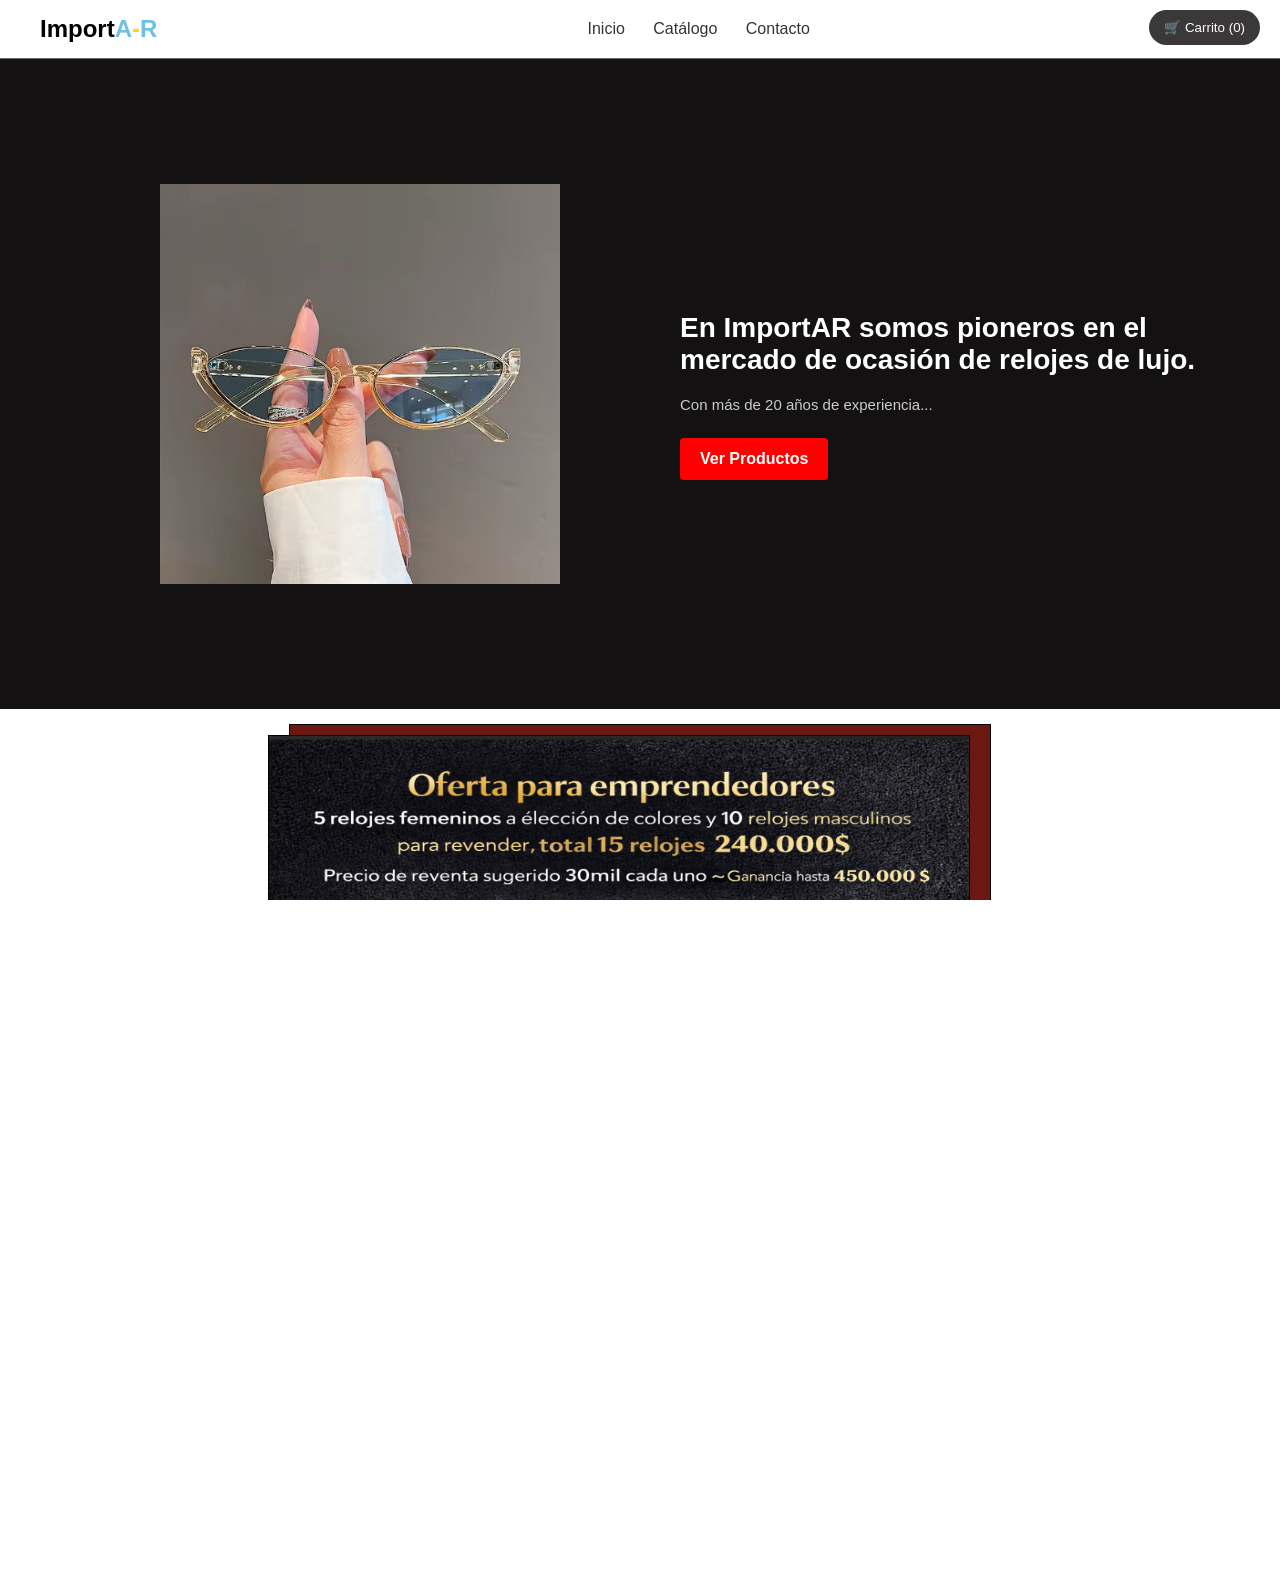
==== index.html @ 0181e174 "Add files via upload" ====
<!DOCTYPE html>
<html lang="es">
<head>
    <meta charset="UTF-8">
    <title>ImportAR</title>
    <link rel="stylesheet" href="styles.css">
</head>
<body>
<!--=====================================================HEADER-->
<header class="header">
    <div class="logo">Import<span class="a">A</span><span class="guion">-</span><span class="r">R</span></div>

    <nav class="nav">
        <a href="#inicio">Inicio</a>
        <a href="#catalogo">Catálogo</a>
        <a href="#" id="btncontact">Contacto</a>
    </nav>

<!--========================================== SECCIÓN CARRITO -->
<section class="carrito">

    <button class="btn-carrito" onclick="abrirCarrito()">🛒 Carrito (<span id="contadorCarrito">0</span>)</button>

    <div class="carrito-lateral" id="carritoLateral">
    <div class="carrito-header">
        <h2>Tu Carrito</h2>
        <span onclick="cerrarCarrito()" class="cerrar-carrito">&times;</span>
    </div>

    <div id="listaCarrito" class="carrito-items"></div>

    <div class="carrito-footer">
        <h3>Total: $<span id="total">0</span></h3>
        <button onclick="enviarWhatsApp()">Finalizar pedido</button>
    </div>
</div>

<div class="overlay" id="overlay" onclick="cerrarCarrito()"></div>
</section>
</header>

<!--================================================SECCION HERO-->
<section id="inicio" class="hero">
    <div class="hero-images">
        <img src="/img/LentesClaros_Galeria.png" class="hero-img active">
        <img src="/img/Relojdeputo_galeria.png" class="hero-img">
        <img src="/img/LentesOscuros_galeria.png" class="hero-img">
        <img src="/img/Relojnegro_galeria.png" class="hero-img">
        <img src="/img/Relojdeputo2_galeria.png" class="hero-img">
        <img src="/img/RelojPlata_galeria.png" class="hero-img">
    </div>


    <div class="hero-text">
        <h1>En ImportAR somos pioneros en el mercado de ocasión de relojes de lujo.</h1>
        <p>Con más de 20 años de experiencia... </p>
        <a href="#catalogo" class="btn_ver_relojes">Ver Productos</a>
    </div>
</section>

<!-- IMAGEN PROMO EMPRENDEDORES-->
<div class="ofertaimg">
    <img src="img/promo emprendedores.jpeg" class="ofertaimg__img">
</div>

<!--================================================ CATÁLOGO -->
<section class="catalogo" id="catalogo">
    <h2>PROMO EMPRENDEDORES</h2>

    <div class="producto">
        <img src="img/RelojPlata_PlataNegro.png" alt="Reloj deportivo">
        <h3>Relojes</h3>
        <button onclick="abrirModal()">Ver más modelos</button>
    </div>
<!--=========================SECCION DEL MODAL DE RELOJES EN CATALOGO-->
<div class="modal" id="modalRelojes">
    <div class="modal-contenido">
        <span class="cerrar" onclick="cerrarModal()">&times;</span>
        <h2>Modelos disponibles</h2>

        <div class="modelos-grid">

            <div class="modelo">
                <img src="img/RelojPlata_BlancoPlata.png">
                <h4>Reloj Plata Fondo Blanco</h4>
                <p>$30.000</p>
                <button onclick="agregarAlCarrito('Reloj Plata Fondo Blanco', 30.000, 'img/RelojPlata_BlancoPlata.png')">Agregar</button>
            </div>

            <div class="modelo">
                <img src="img/RelojPlata_PlataNegro.png">
                <h4>Reloj plata Fondo Negro</h4>
                <p>$30.000</p>
                <button onclick="agregarAlCarrito('Reloj Plata Fondo negro',30.000, 'img/RelojPlata_PlataNegro.png')">Agregar</button>
            </div>

            <div class="modelo">
                <img src="img/RelojNegro_NegroPlata.png">
                <h4>Reloj Negro fondo Negro c/Plata</h4>
                <p>$30.000</p>
                <button onclick="agregarAlCarrito('Reloj Negro Fondo Negro c/plata', 30.000, 'img/RelojNegro_NegroPlata.png')">Agregar</button>
            </div>

            <div class="modelo">
                <img src="img/RelojNegro_OroNegro.png">
                <h4>Reloj Negro Fondo Negro c/Oro</h4>
                <p>$30.000</p>
                <button onclick="agregarAlCarrito('Reloj Negro Fondo Negro c/Oro', 30.000, 'img/RelojNegro_OroNegro.png')">Agregar</button>
            </div>

            <div class="modelo">
                <img src="img/Reloj_MultiNegro.png">
                <h4>Reloj Multi Fondo Negro</h4>
                <p>$30.000</p>
                <button onclick="agregarAlCarrito('Reloj Multi Fondo Negro', 30.000, 'img/Reloj_MultiNegro.png')">Agregar</button>
            </div>

            <div class="modelo">
                <img src="img/RelojDorado_OroNegro.png">
                <h4>Reloj Dorado Fondo Negro</h4>
                <p>$30.000</p>
                <button onclick="agregarAlCarrito('Reloj Dorado Fondo Negro', 30.000, 'img/RelojDorado_OroNegro.png')">Agregar</button>
            </div>

            <div class="modelo">
                <img src="img/Relojdeputo2_galeria.png">
                <h4>Reloj de cuero Marron</h4>
                <p>$25.000</p>
                <button onclick="agregarAlCarrito('Reloj Cuero Marron', 25000, 'img/Relojdeputo2_galeria.png')">Agregar</button>
            </div>

            <div class="modelo">
                <img src="img/Relojdeputo_galeria.png">
                <h4>Reloj Cuero Negro fondo blanco</h4>
                <p>$25.000</p>
                <button onclick="agregarAlCarrito('Reloj Negro Fondo Blanco', 25000, 'img/Relojdeputo_galeria.png')">Agregar</button>
            </div>

            <div class="modelo">
                <img src="img/reloj cuero fondo negro roma.png">
                <h4>Reloj Cuero Negro fondo negro Roma</h4>
                <p>$25.000</p>
                <button onclick="agregarAlCarrito('Reloj cuero negro fondo negro Roma', 25000, 'img/Reloj cuero fondo negro roma.png')">Agregar</button>
            </div>
        </div>
    </div>
</div>


</section>

<!--=========================================SECCION CONTACTO-->
<section id="contacto" class="contacto">
    <div id="modalContacto" class="modal">
    <div class="modal-content">

        <span class="close">&times;</span>

        <h2>Contacto</h2>
        <h1>Te resolvemos tus dudas</h1>
        <p class="sub">
            Escríbenos y te respondemos lo antes posible
        </p>

        <form class="contact-form">
            <div class="row">
                <input type="text" placeholder="Nombre" required>
                <input type="email" placeholder="Email" required>
            </div>

            <input type="text" placeholder="Asunto del mensaje" required>

            <textarea placeholder="Dinos en qué te podemos ayudar" required></textarea>

            <button type="submit" class="btn-enviar">
                Enviar mensaje
            </button>
        </form>

        </div>
    </div>
        <script>
            const btnContacto = document.getElementById("btncontact");
            const modal = document.getElementById("modalContacto");
            const closeBtn = document.querySelector(".close");

            btnContacto.addEventListener("click", () => {
    modal.style.display = "flex";
});

            closeBtn.addEventListener("click", () => {
            modal.style.display = "none";
            });

            window.addEventListener("click", e => {
    if (e.target === modal) {
        modal.style.display = "none";
    }
});
        </script>
</section>

<script src="script.js"></script>
</body>
</html>
---- styles.css ----
body, html{
    margin: 0;
    padding: 0;
    margin-bottom: 30px;
    width: 100%;
    height: 100%;
    box-sizing: border-box;
    overflow-x: hidden;
    font-family: Arial, sans-serif;
    
}


.header {
    display: flex;
    justify-content: space-between;
    align-items: center;
    padding: 15px 40px;
    background: #fff;
    border-bottom: 1px solid #696d69;
    position: sticky;
    top: 0;
    z-index: 1000;
    background: white;
}


.logo {
    font-size: 24px;
    font-weight: bold;
    ;
}

.logo .a {
    color: #6ec1e4;
}
.logo .guion{
    color: #ffd700;
}
.logo .r{
    color: #6ec1e4;
}
.nav a {
    margin: 0 12px;
    text-decoration: none;
    color: #333;
}

.header-icons span {
    margin-left: 15px;
    cursor: pointer;
}
/* CATALOGO Y CARRITO */
.catalogo_h2{
    text-align: center;
}
.catalogo {
    padding: 40px;
    text-align: center;
}

.producto {
    width: 220px;
    background: #1f2933;
    border-radius: 12px;
    overflow: hidden;
    box-shadow: 0 8px 20px rgba(0,0,0,0.4);
    text-align: center;
    padding-bottom: 15px;
    transition: transform 0.2s ease, box-shadow 0.2s ease;
}

.producto:hover {
    transform: translateY(-5px);
    box-shadow: 0 12px 25px rgba(0,0,0,0.6);
}

.producto img {
    width: 100%;
    height: 180px;
    border-radius: 12px;
    object-fit: contain;
    padding: 4px 4px 4px 0;
}

.producto h3 {
    font-size: 16px;
    margin: 10px 0 5px;
    color: white;
}

.producto button {
    background: #6b1812;
    color: white;
    border: none;
    padding: 8px 12px;
    border-radius: 6px;
    cursor: pointer;
    font-size: 14px;
    transition: background 0.2s;
}

.producto button:hover {
    background: #c42c22;
}

.producto, .modelo {
    background: #222;
    padding: 15px;
    border-radius: 10px;
    color: white;
    box-sizing: border-box;
}

.producto img, .modelo img {
    width: 100%;
    border-radius: 10px;
}

button {
    background: #962017;
    color: white;
    border: none;
    padding: 10px;
    margin-top: 10px;
    cursor: pointer;
    border-radius: 5px;
}

/* MODAL */
.modal {
    display: none;
    position: fixed;
    inset: 0;
    background: rgba(0,0,0,0.8);
}

.modal h2{
    color: #fff;
}
.modal-contenido {
    background: #3a0101;
    margin: 15px auto;
    padding: 20px;
    width: 50%;
    border-radius: 0px;
    max-height: 500px;
    overflow-y: scroll;
}

.modelos-grid {
    display: grid;
    grid-template-columns: repeat(auto-fit, minmax(120px,1fr));
    gap: 10px;
    
}

.cerrar {
    float: right;
    font-size: 30px;
    cursor: pointer;
    color: #fff;
}

/* BOTON CARRITO */
.btn-carrito {
    position: fixed;
    top: 0px;
    right: 20px;
    background: #3a3838;
    color: white;
    border: none;
    padding: 10px 15px;
    border-radius: 30px;
    cursor: pointer;
    z-index: 1001;
}

/* PANEL LATERAL */
.carrito-lateral {
    position: fixed;
    top: 0;
    right: -400px;
    width: 350px;
    max-height: 600px;
    overflow-y: scroll;
    background: #111;
    color: white;
    box-shadow: -5px 0 15px rgba(0,0,0,0.5);
    transition: right 0.4s ease;
    display: flex;
    flex-direction: column;
    z-index: 1002;
}

.carrito-lateral.abierto {
    right: 0;
}

.carrito-header {
    display: flex;
    justify-content: space-between;
    padding: 10px;
    border-bottom: 1px solid #333;
}

.carrito-items {
display: grid;
    gap: 20px;
    background: #1f2933;
    padding: 15px;
    border-radius: 8px;
    margin-bottom: 15px;
}

.carrito-img {
    width: 60px;
    height: 60px;
    object-fit: cover;
    border-radius: 6px;
}

.carrito-info {
    flex: 1;
}

.carrito-botones button {
    margin-right: 5px;
}

.carrito-footer {
    padding: 15px;
    border-top: 1px solid #333;
}

.cerrar-carrito {
    font-size: 25px;
    cursor: pointer;
}

/* FONDO OSCURO */
.overlay {
    position: fixed;
    inset: 0;
    background: rgba(0,0,0,0.6);
    display: none;
    z-index: 1000;
}

.overlay.activo {
    display: block;
}



/* HERO */
.hero {
    display: flex;
    align-items: center;
    justify-content: space-between;
    gap: 40px;
    background: #131111;
    color: #fff;
    padding: 10px 80px;
    min-height: 70vh;
}


.hero-images {
    position: relative;
    flex: 1;
    height: 100%;
    min-height: 400px;
}

.hero-text {
    max-width: 520px;
    flex: 1;
}

.hero-text h1 {
    font-size: 28px;
    margin-bottom: 20px;
}

.hero-text p {
    font-size: 15px;
    margin-bottom: 25px;
    color: #ccc;
}

.btn_ver_relojes{
    display: inline-block;
    background: red;
    color: #fff;
    padding: 12px 20px;
    text-decoration: none;
    border-radius: 4px;
    font-weight: bold;
}
.hero-img {
    position: absolute;
    inset: 0;
    width: 100%;
    height: 100%;
    object-fit: contain; /* probá cover si querés más impacto */
    opacity: 0;
    transition: opacity 0.8s ease;
}

.hero-img.active {
    opacity: 1;
}


/* CLICK HOVER */
.nav a {
    transition: transform 0.2s ease;
}

.nav a:active {
    transform: scale(0.9);
}

/* RESPONSIVE */
@media (max-width: 900px) {
    .hero {
        flex-direction: column;
        text-align: center;
    }

    .hero-images {
        justify-content: center;
        margin-bottom: 30px;
    }
}

/*SECCION CONTACTO*/
.contact_h2{
    text-align: center;
}

/* BOTÓN */
.btn-contacto {
    background: none;
    border: none;
    font-size: 16px;
    cursor: pointer;
}

/* FONDO OSCURO */
.modal {
    display: none;
    position: fixed;
    inset: 0;
    background: rgba(0,0,0,0.6);
    z-index: 2000;
    align-items: center;
    justify-content: center;
}

/* CAJA */
.modal-content {
    background: white;
    width: 90%;
    max-width: 700px;
    padding: 40px;
    position: relative;
    border-radius: 8px;
}

/* CERRAR */
.close {
    position: absolute;
    top: 15px;
    right: 20px;
    font-size: 26px;
    cursor: pointer;
}

/* TEXTO */
.modal-content h2 {
    font-size: 14px;
    color: #999;
}

.modal-content h1 {
    margin: 10px 0;
}

.sub {
    color: red;
    margin-bottom: 20px;
}

/* FORM */
.contact-form .row {
    display: flex;
    gap: 15px;
}

.contact-form input,
.contact-form textarea {
    width: 100%;
    padding: 12px;
    margin-bottom: 15px;
    border: 1px solid #ddd;
    font-size: 14px;
}

.contact-form textarea {
    min-height: 120px;
    resize: none;
}

/* BOTÓN ENVIAR */
.btn-enviar {
    background: #ff0303;
    color: white;
    border: none;
    padding: 14px;
    font-size: 16px;
    cursor: pointer;
    border-radius: 30px;
    width: 100%;
}

.btn-enviar:hover {
    background: #c40000;
}
/* TERMINA SECCION MODAL CONTACTO */

.ofertaimg{
    background-color: #6b1812;
    margin: auto;
    margin-top: 15px;
    height: 400px;
    width: 700px;
    position: relative;
    border: solid, 1px, #000;
}

.ofertaimg__img{
    position: absolute;
    top: 10px;
    width: 700px;
    height: 400px;
    right: 20px;
    border: solid 1px #000;
}
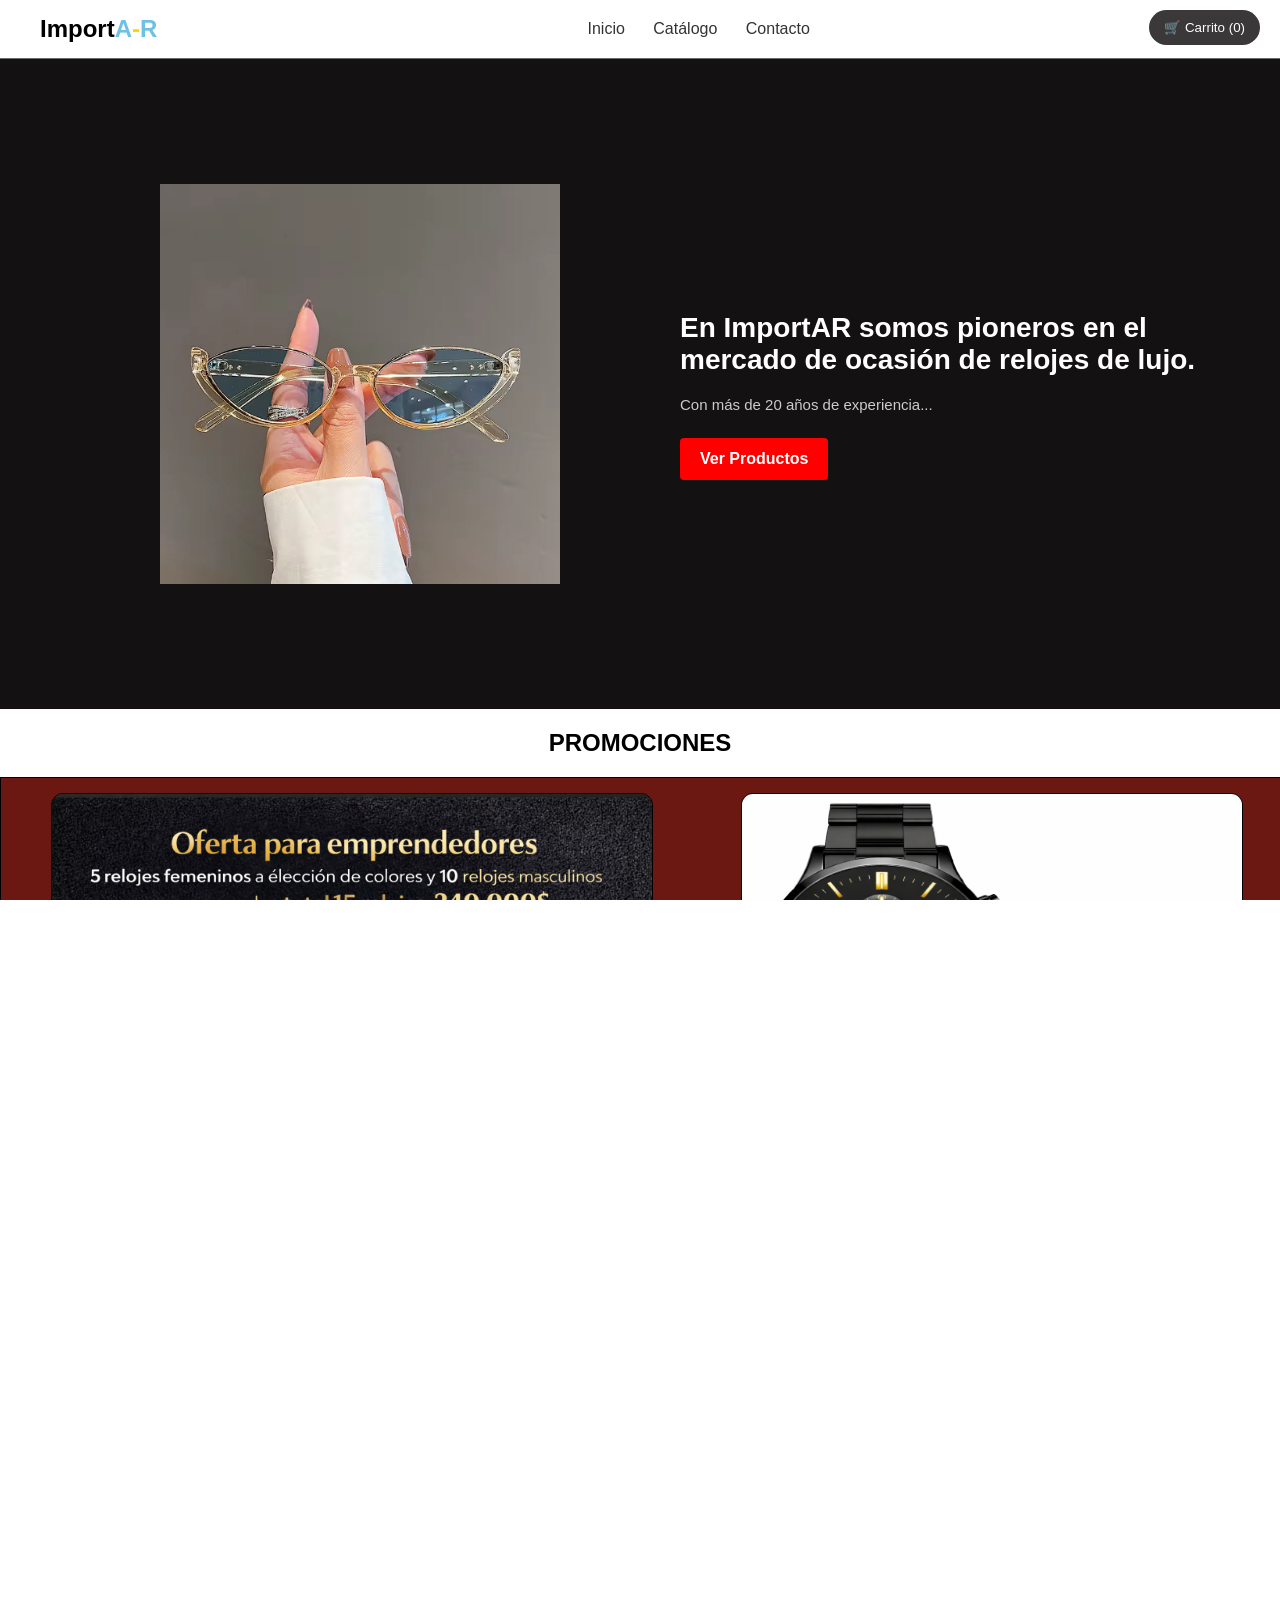
==== commit b12d3faa: "patch 0.0.1 Se agregaron promociones y el css necesario para que tengan interacción en la pagina" ====
--- a/index.html
+++ b/index.html
@@ -58,14 +58,16 @@
     </div>
 </section>
 
-<!-- IMAGEN PROMO EMPRENDEDORES-->
+<!-- IMAGEN PROMOS-->
+    <h2 class="promociones">PROMOCIONES</h2>
 <div class="ofertaimg">
     <img src="img/promo emprendedores.jpeg" class="ofertaimg__img">
+    <img src="img/Promo minorista.jpeg" class="ofertaimg__img img--img">
 </div>
 
 <!--================================================ CATÁLOGO -->
 <section class="catalogo" id="catalogo">
-    <h2>PROMO EMPRENDEDORES</h2>
+    <h2>CATALOGO</h2>
 
     <div class="producto">
         <img src="img/RelojPlata_PlataNegro.png" alt="Reloj deportivo">
--- a/styles.css
+++ b/styles.css
@@ -430,21 +430,42 @@
 }
 /* TERMINA SECCION MODAL CONTACTO */
 
+.promociones{
+    text-align: center;
+    font-weight: bold;
+}
+
 .ofertaimg{
     background-color: #6b1812;
-    margin: auto;
-    margin-top: 15px;
-    height: 400px;
-    width: 700px;
+    display: grid;
+    height: 500px;
+    width: 100%;
     position: relative;
     border: solid, 1px, #000;
 }
 
 .ofertaimg__img{
     position: absolute;
-    top: 10px;
-    width: 700px;
+    border-radius: 12px;
+    margin-left: 50px;
+    top: 15px;
+    width: 600px;
     height: 400px;
-    right: 20px;
     border: solid 1px #000;
+}
+
+.ofertaimg__img:hover{
+    transform: translateY(-5px);
+
+}
+
+.img--img{
+    left: 690px;
+    width: 500px;
+    height: 400px;
+    border-radius: 12px;
+}
+
+.img--img:hover{
+    transform: translateY(-5px);
 }
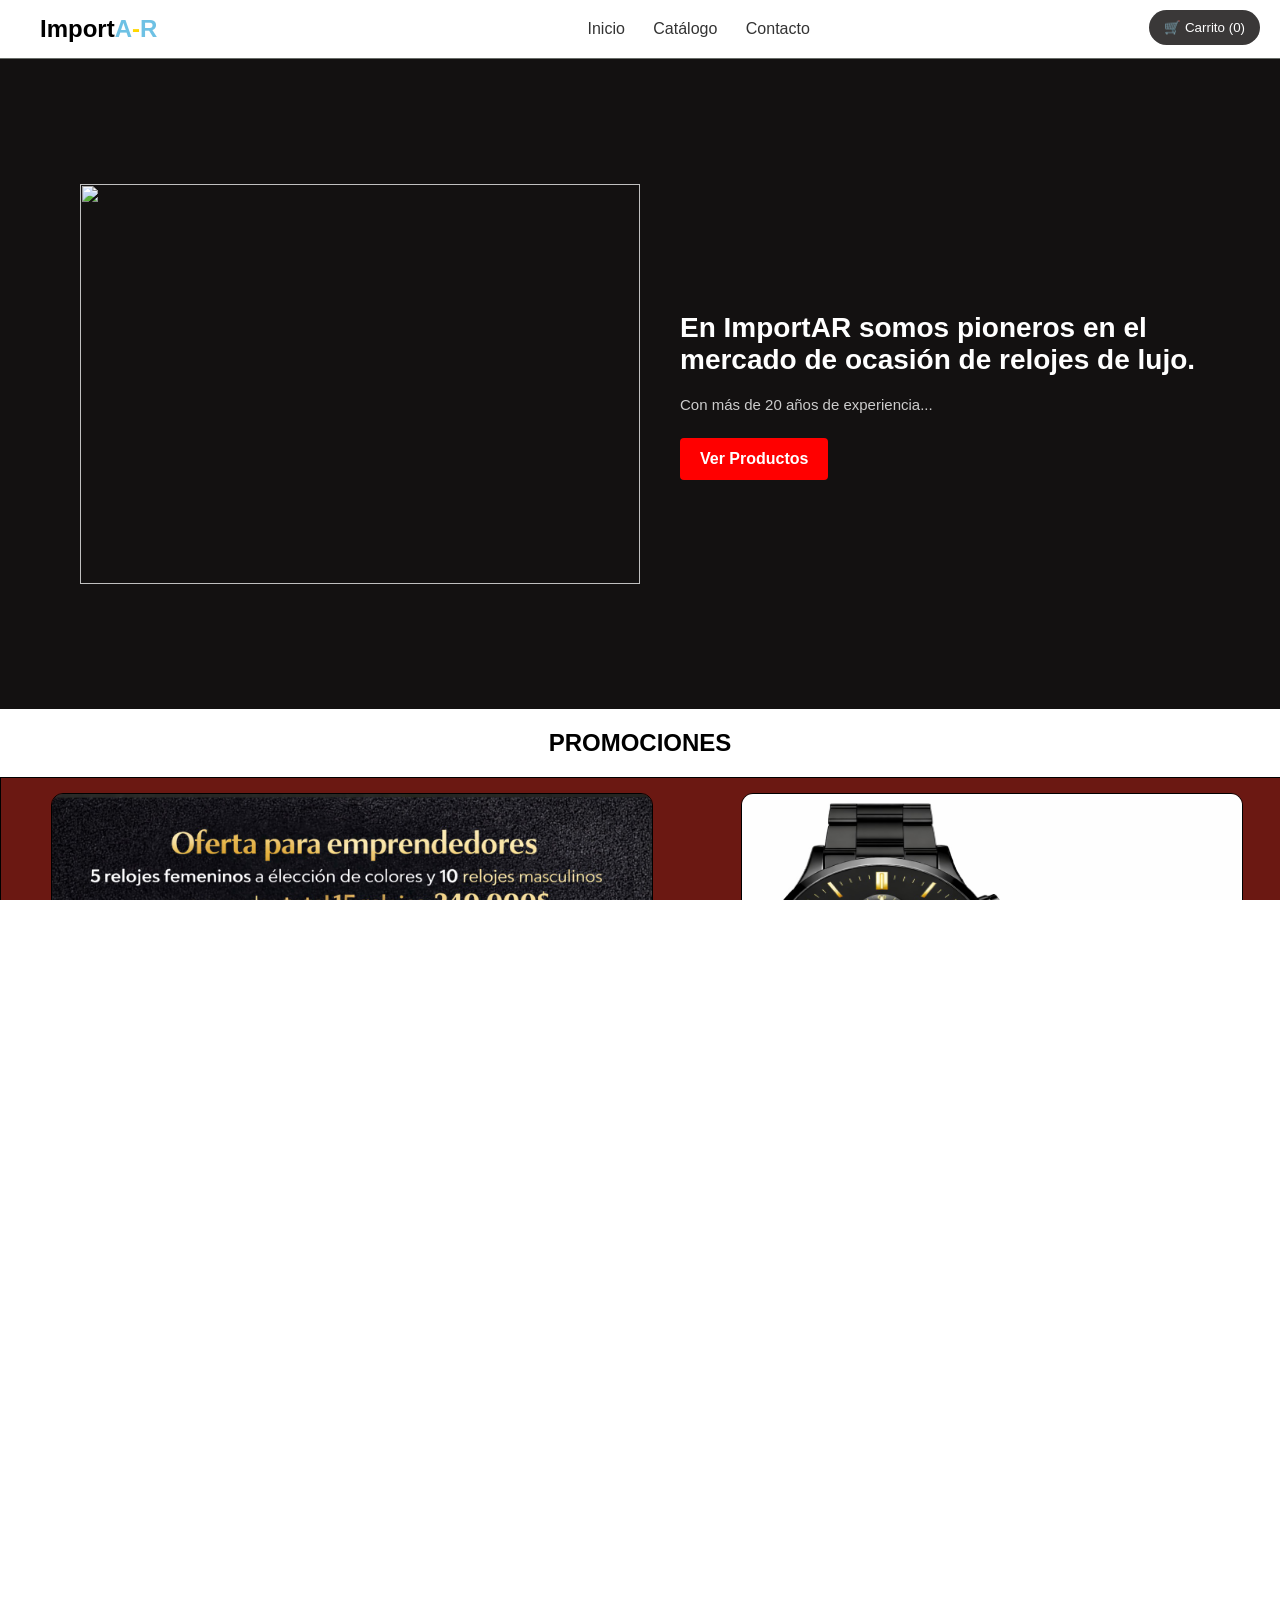
==== commit 4c06f575: "Update index.html" ====
--- a/index.html
+++ b/index.html
@@ -42,12 +42,12 @@
 <!--================================================SECCION HERO-->
 <section id="inicio" class="hero">
     <div class="hero-images">
-        <img src="/img/LentesClaros_Galeria.png" class="hero-img active">
-        <img src="/img/Relojdeputo_galeria.png" class="hero-img">
-        <img src="/img/LentesOscuros_galeria.png" class="hero-img">
-        <img src="/img/Relojnegro_galeria.png" class="hero-img">
-        <img src="/img/Relojdeputo2_galeria.png" class="hero-img">
-        <img src="/img/RelojPlata_galeria.png" class="hero-img">
+        <img src=."/img/LentesClaros_Galeria.png" class="hero-img active">
+        <img src="./img/Relojdeputo_galeria.png" class="hero-img">
+        <img src="./img/LentesOscuros_galeria.png" class="hero-img">
+        <img src="./img/Relojnegro_galeria.png" class="hero-img">
+        <img src="./img/Relojdeputo2_galeria.png" class="hero-img">
+        <img src="./img/RelojPlata_galeria.png" class="hero-img">
     </div>
 
 
@@ -204,4 +204,5 @@
 
 <script src="script.js"></script>
 </body>
-</html>+
+</html>
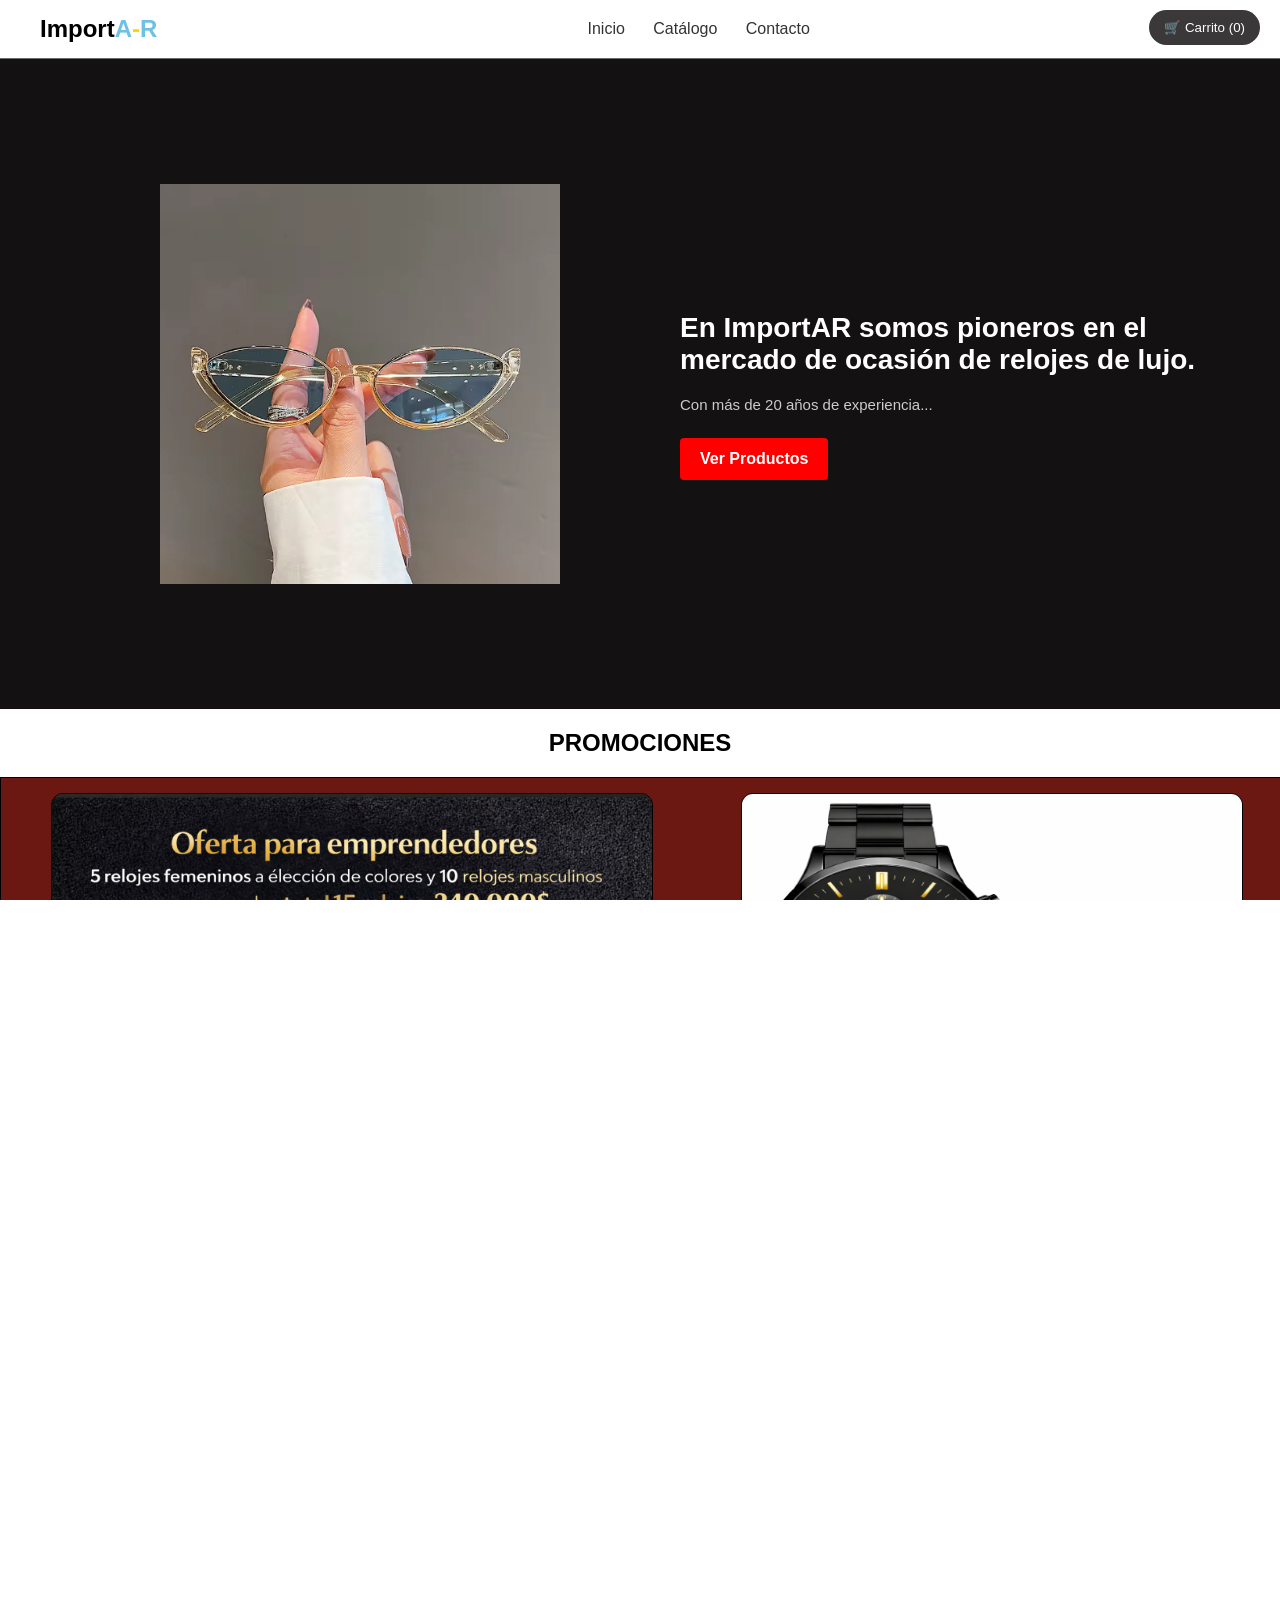
==== commit 26dcc608: "Update index.html" ====
--- a/index.html
+++ b/index.html
@@ -42,12 +42,12 @@
 <!--================================================SECCION HERO-->
 <section id="inicio" class="hero">
     <div class="hero-images">
-        <img src=."/img/LentesClaros_Galeria.png" class="hero-img active">
-        <img src="./img/Relojdeputo_galeria.png" class="hero-img">
-        <img src="./img/LentesOscuros_galeria.png" class="hero-img">
-        <img src="./img/Relojnegro_galeria.png" class="hero-img">
-        <img src="./img/Relojdeputo2_galeria.png" class="hero-img">
-        <img src="./img/RelojPlata_galeria.png" class="hero-img">
+        <img src="img/LentesClaros_Galeria.png" class="hero-img active">
+        <img src="img/Relojdeputo_galeria.png" class="hero-img">
+        <img src="img/LentesOscuros_galeria.png" class="hero-img">
+        <img src="img/Relojnegro_galeria.png" class="hero-img">
+        <img src="img/Relojdeputo2_galeria.png" class="hero-img">
+        <img src="img/RelojPlata_galeria.png" class="hero-img">
     </div>
 
 
@@ -206,3 +206,4 @@
 </body>
 
 </html>
+
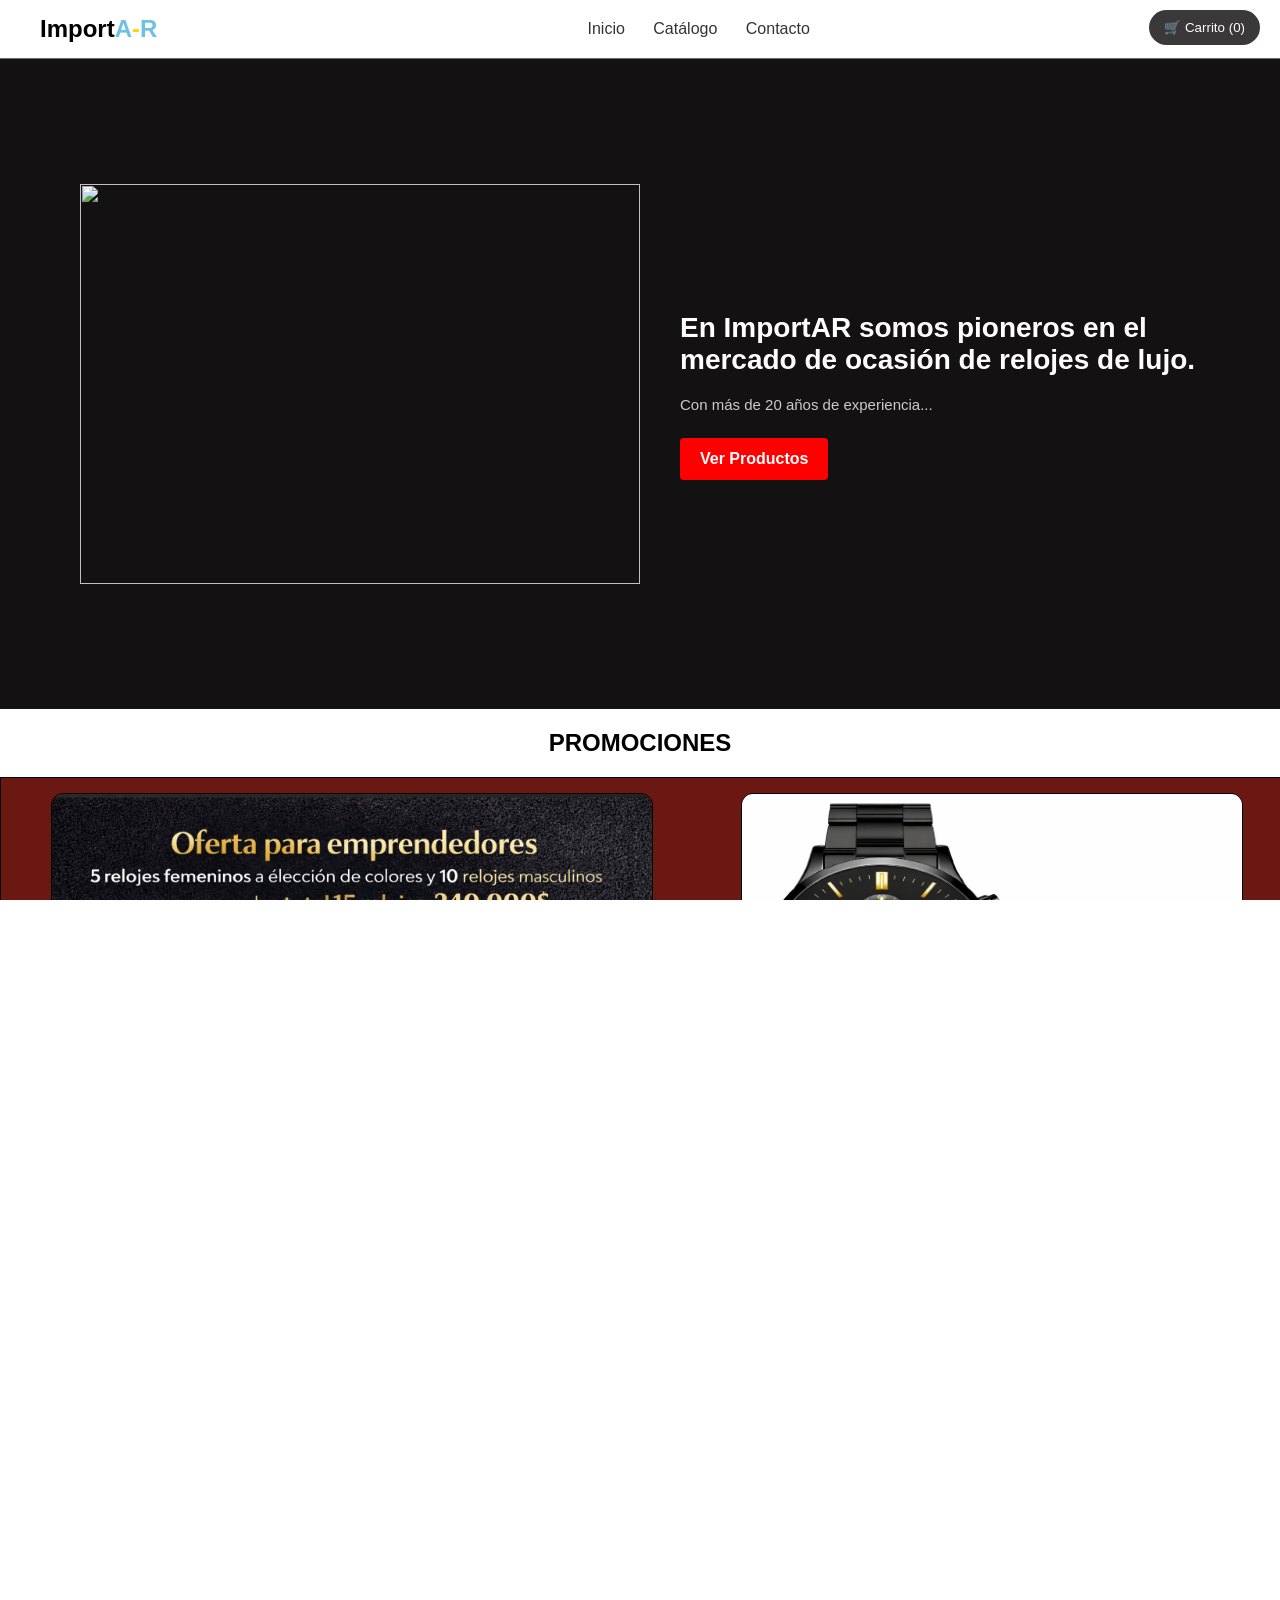
==== commit cb23f0ab: "Update index.html" ====
--- a/index.html
+++ b/index.html
@@ -42,7 +42,7 @@
 <!--================================================SECCION HERO-->
 <section id="inicio" class="hero">
     <div class="hero-images">
-        <img src="img/LentesClaros_Galeria.png" class="hero-img active">
+        <img src="/img/galeria1.png" class="hero-img active">
         <img src="img/Relojdeputo_galeria.png" class="hero-img">
         <img src="img/LentesOscuros_galeria.png" class="hero-img">
         <img src="img/Relojnegro_galeria.png" class="hero-img">
@@ -207,3 +207,4 @@
 
 </html>
 
+
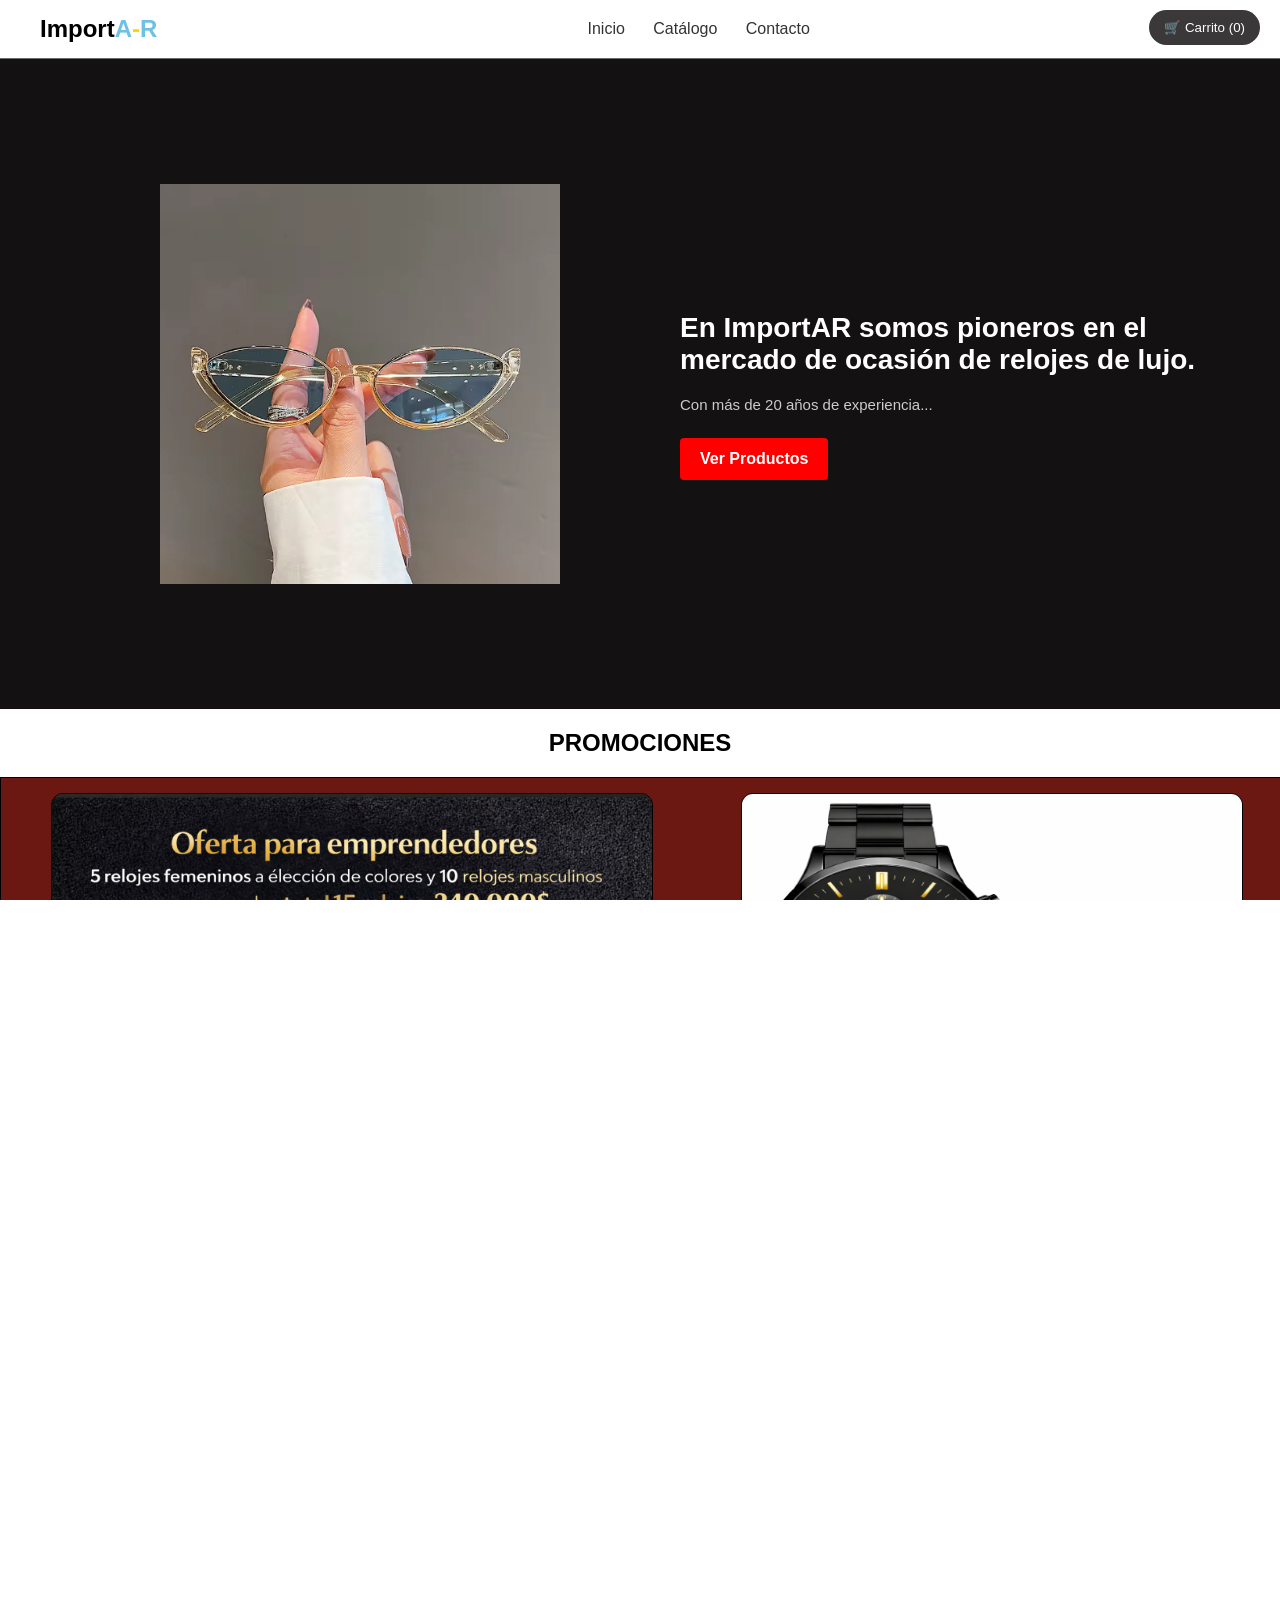
==== commit 7c496249: "parche 0.0.2 Estoy intentando que funcione la galeria en el hero" ====
--- a/index.html
+++ b/index.html
@@ -42,12 +42,12 @@
 <!--================================================SECCION HERO-->
 <section id="inicio" class="hero">
     <div class="hero-images">
-        <img src="/img/galeria1.png" class="hero-img active">
-        <img src="img/Relojdeputo_galeria.png" class="hero-img">
-        <img src="img/LentesOscuros_galeria.png" class="hero-img">
-        <img src="img/Relojnegro_galeria.png" class="hero-img">
-        <img src="img/Relojdeputo2_galeria.png" class="hero-img">
-        <img src="img/RelojPlata_galeria.png" class="hero-img">
+        <img src="img/galeria/galeria1.png" class="hero-img active">
+        <img src="img/galeria/galeria2.png" class="hero-img">
+        <img src="img/galeria/galeria3.png" class="hero-img">
+        <img src="img/galeria/galeria4.png" class="hero-img">
+        <img src="img/galeria/galeria5.png" class="hero-img">
+        <img src="img/galeria/galeria6.png" class="hero-img">
     </div>
 
 
@@ -142,7 +142,7 @@
                 <img src="img/reloj cuero fondo negro roma.png">
                 <h4>Reloj Cuero Negro fondo negro Roma</h4>
                 <p>$25.000</p>
-                <button onclick="agregarAlCarrito('Reloj cuero negro fondo negro Roma', 25000, 'img/Reloj cuero fondo negro roma.png')">Agregar</button>
+                <button onclick="agregarAlCarrito('Reloj cuero negro fondo negro Roma', 25000, '/img/Reloj cuero fondo negro roma.png')">Agregar</button>
             </div>
         </div>
     </div>
@@ -204,7 +204,4 @@
 
 <script src="script.js"></script>
 </body>
-
-</html>
-
-
+</html>
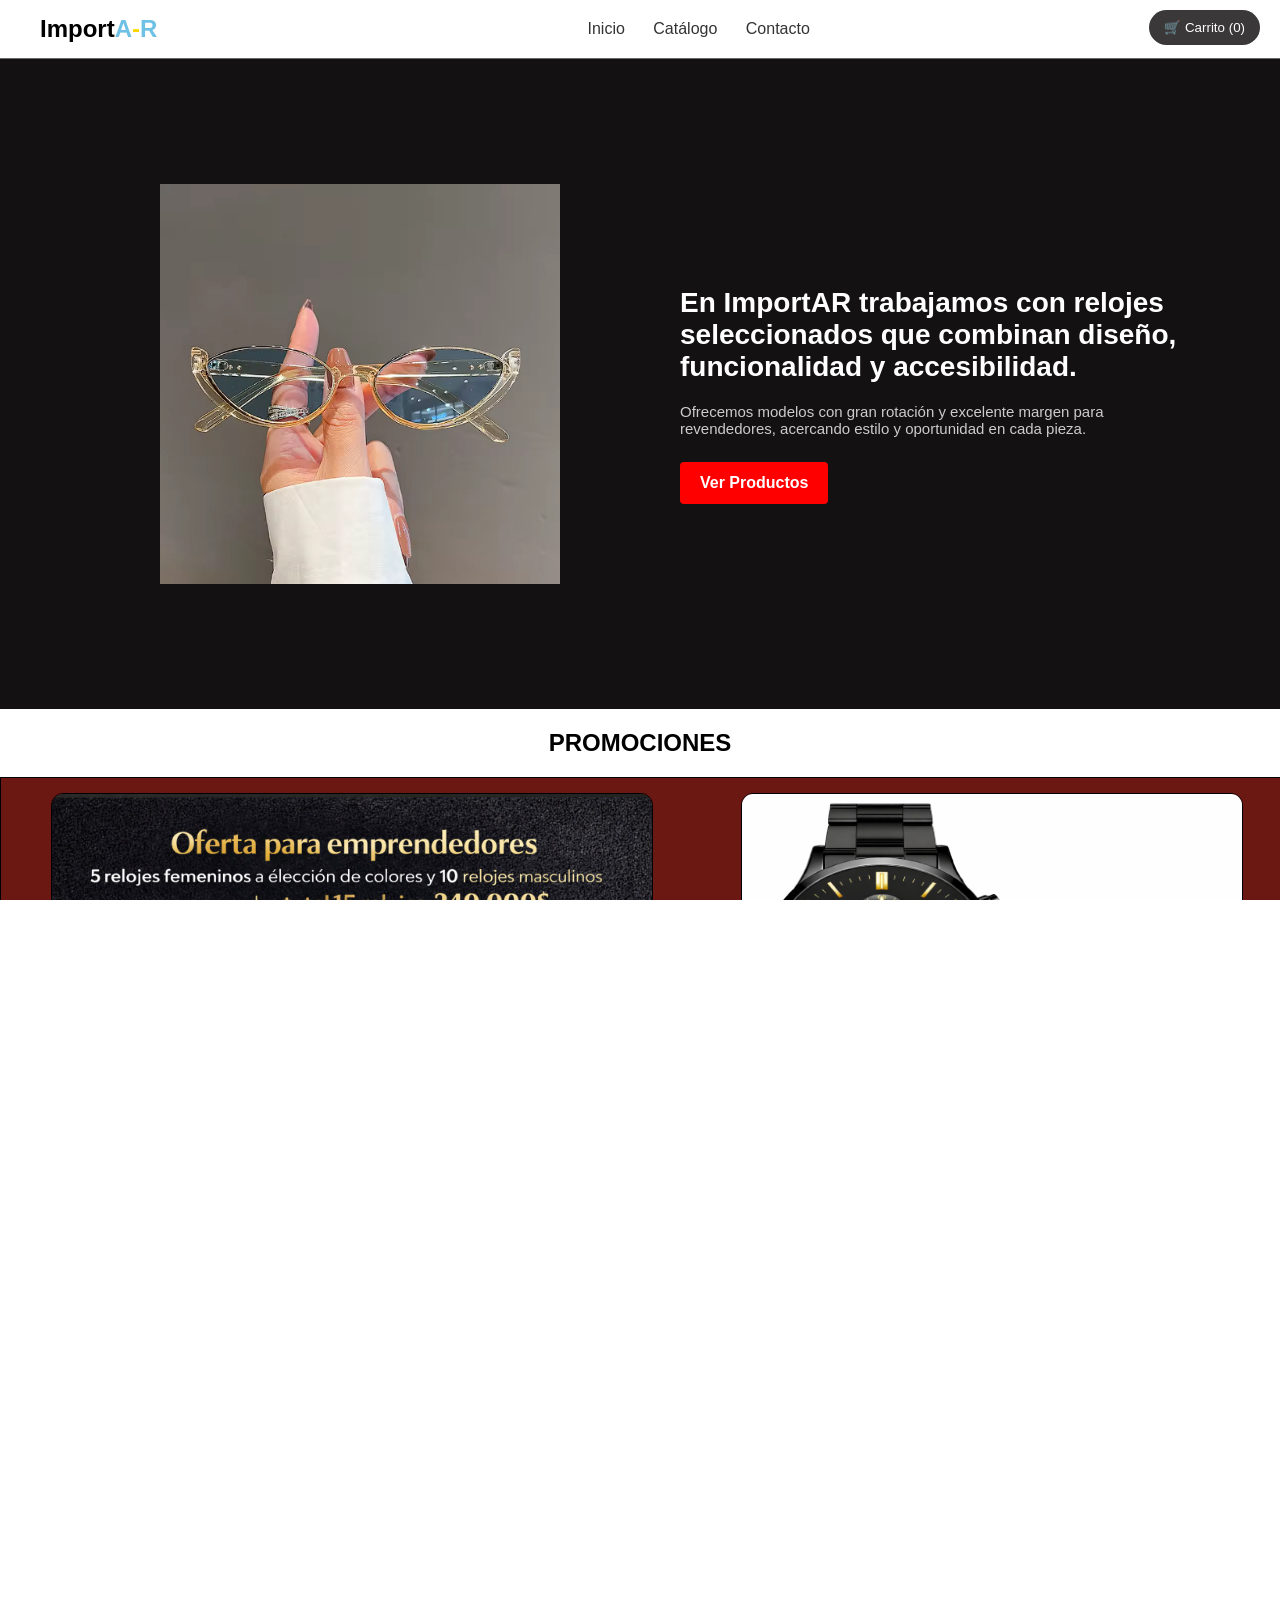
==== commit 42273067: "patch 0.0.3" ====
--- a/index.html
+++ b/index.html
@@ -52,8 +52,8 @@
 
 
     <div class="hero-text">
-        <h1>En ImportAR somos pioneros en el mercado de ocasión de relojes de lujo.</h1>
-        <p>Con más de 20 años de experiencia... </p>
+        <h1>En ImportAR trabajamos con relojes seleccionados que combinan diseño, funcionalidad y accesibilidad.</h1>
+        <p>Ofrecemos modelos con gran rotación y excelente margen para revendedores, acercando estilo y oportunidad en cada pieza.</p>
         <a href="#catalogo" class="btn_ver_relojes">Ver Productos</a>
     </div>
 </section>
